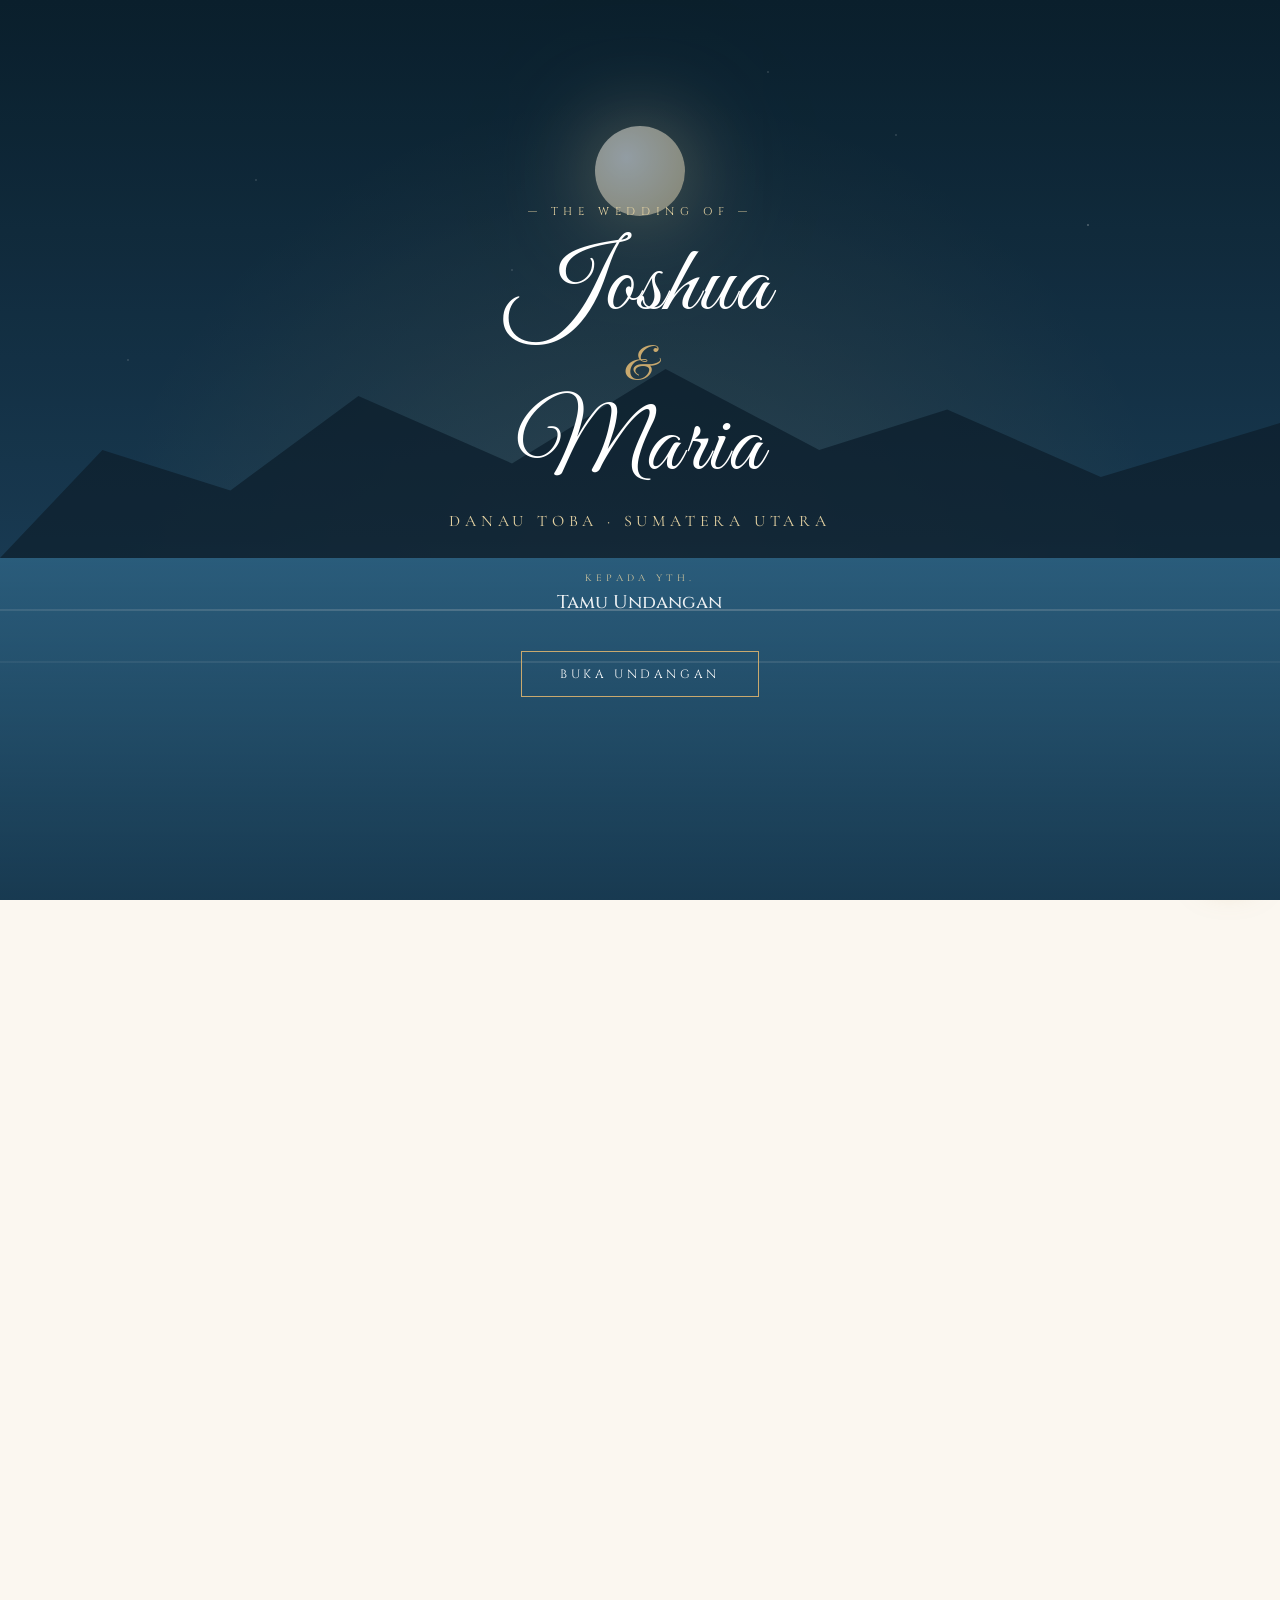
==== index.html @ b2a4e66c "Initial commit: Wedding invitation Danau Toba theme" ====
<!DOCTYPE html>
<html lang="id">
<head>
<meta charset="UTF-8" />
<meta name="viewport" content="width=device-width, initial-scale=1.0" />
<title>The Wedding of Joshua & Maria — Danau Toba</title>
<link rel="preconnect" href="https://fonts.googleapis.com">
<link rel="preconnect" href="https://fonts.gstatic.com" crossorigin>
<link href="https://fonts.googleapis.com/css2?family=Cormorant+Garamond:wght@300;400;500;600;700&family=Great+Vibes&family=Cinzel:wght@400;500;600&display=swap" rel="stylesheet">
<style>
  :root{
    --gold:#c9a96e;
    --gold-light:#e6d3a3;
    --deep:#0e2a3a;
    --mist:#dfe9ee;
    --ink:#1a1a1a;
    --paper:#fbf7f0;
  }
  *{box-sizing:border-box;margin:0;padding:0}
  html,body{scroll-behavior:smooth}
  body{
    font-family:'Cormorant Garamond',serif;
    color:var(--ink);
    background:var(--paper);
    overflow-x:hidden;
  }
  h1,h2,h3{font-family:'Cinzel',serif;font-weight:500;letter-spacing:.08em}
  .script{font-family:'Great Vibes',cursive;font-weight:400}

  /* COVER */
  #cover{
    position:fixed;inset:0;z-index:100;
    background:linear-gradient(180deg,#0a1f2c 0%,#163446 60%,#2a5876 100%);
    display:flex;align-items:center;justify-content:center;flex-direction:column;
    color:#fff;text-align:center;padding:24px;
    transition:opacity 1.2s ease,transform 1.2s ease,visibility 1.2s;
  }
  #cover.hidden{opacity:0;transform:translateY(-30px);visibility:hidden}
  #cover .lake{
    position:absolute;inset:0;overflow:hidden;opacity:.55;
    background:radial-gradient(ellipse at 50% 70%, rgba(201,169,110,.25), transparent 60%),
      linear-gradient(180deg,#0a1f2c 0%,#1d4361 70%,#3a7ca5 100%);
  }
  #cover .mountains{
    position:absolute;bottom:38%;left:0;right:0;height:30%;
    clip-path:polygon(0 100%,8% 60%,18% 75%,28% 40%,40% 65%,52% 30%,64% 60%,74% 45%,86% 70%,100% 50%,100% 100%);
    background-color:#0a1622;opacity:.85;
  }
  #cover .water{
    position:absolute;bottom:0;left:0;right:0;height:38%;
    background:linear-gradient(180deg,#3a7ca5,#0a2233);overflow:hidden;
  }
  #cover .water::before,#cover .water::after{
    content:"";position:absolute;left:-50%;right:-50%;height:2px;
    background:linear-gradient(90deg,transparent,rgba(255,255,255,.4),transparent);
    animation:ripple 6s linear infinite;
  }
  #cover .water::after{top:30%;animation-duration:9s;opacity:.5}
  #cover .water::before{top:15%}
  @keyframes ripple{0%{transform:translateX(-20%)}100%{transform:translateX(20%)}}
  #cover .moon{
    position:absolute;top:14%;left:50%;transform:translateX(-50%);
    width:90px;height:90px;border-radius:50%;
    background:radial-gradient(circle at 35% 35%,#fff,#e6d3a3);
    box-shadow:0 0 80px rgba(230,211,163,.6),0 0 160px rgba(230,211,163,.3);
    animation:floatY 6s ease-in-out infinite;
  }
  @keyframes floatY{0%,100%{transform:translateX(-50%) translateY(0)}50%{transform:translateX(-50%) translateY(-10px)}}
  #cover .stars{position:absolute;inset:0;background-image:
    radial-gradient(1px 1px at 20% 20%,#fff,transparent),
    radial-gradient(1px 1px at 70% 15%,#fff,transparent),
    radial-gradient(1px 1px at 40% 30%,#fff,transparent),
    radial-gradient(1.5px 1.5px at 85% 25%,#fff,transparent),
    radial-gradient(1px 1px at 10% 40%,#fff,transparent),
    radial-gradient(1px 1px at 60% 8%,#fff,transparent);
    opacity:.7;animation:twinkle 4s ease-in-out infinite alternate}
  @keyframes twinkle{from{opacity:.3}to{opacity:.9}}
  #cover .inner{position:relative;z-index:2;max-width:520px;animation:rise 1.4s .2s both}
  @keyframes rise{from{opacity:0;transform:translateY(30px)}to{opacity:1;transform:translateY(0)}}
  #cover .label{font-family:'Cinzel',serif;letter-spacing:.5em;font-size:.7rem;color:var(--gold-light);margin-bottom:20px}
  #cover h1{font-family:'Great Vibes',cursive;font-size:clamp(3rem,10vw,6rem);font-weight:400;line-height:1;margin:10px 0;color:#fff;letter-spacing:.02em}
  #cover .amp{display:block;color:var(--gold);font-size:.5em;margin:8px 0}
  #cover .sub{font-size:1rem;letter-spacing:.3em;margin-top:16px;color:var(--gold-light);text-transform:uppercase}
  #cover .guest{margin-top:40px;font-size:1.1rem;opacity:.9}
  #cover .guest small{display:block;letter-spacing:.4em;font-size:.65rem;color:var(--gold-light);text-transform:uppercase;margin-bottom:6px}
  #cover .guest strong{font-family:'Cinzel',serif;font-weight:500;font-size:1.15rem;color:#fff}
  #openBtn{
    margin-top:36px;padding:14px 38px;border:1px solid var(--gold);
    background:transparent;color:#fff;letter-spacing:.3em;font-size:.75rem;
    text-transform:uppercase;cursor:pointer;font-family:'Cinzel',serif;
    transition:.4s;position:relative;overflow:hidden;
  }
  #openBtn:hover{background:var(--gold);color:#0a1f2c}

  main{opacity:0;transition:opacity 1s .4s}
  main.show{opacity:1}
  section{padding:90px 24px;position:relative;overflow:hidden}
  .container{max-width:920px;margin:0 auto;position:relative;z-index:2}
  .center{text-align:center}
  .ornament{display:flex;align-items:center;justify-content:center;gap:14px;margin-bottom:18px;color:var(--gold)}
  .ornament .line{flex:0 0 60px;height:1px;background:linear-gradient(90deg,transparent,var(--gold),transparent)}
  .ornament svg{width:18px;height:18px}
  .eyebrow{font-family:'Cinzel',serif;letter-spacing:.4em;font-size:.7rem;color:var(--gold);text-transform:uppercase}
  h2.title{font-family:'Great Vibes',cursive;font-size:clamp(2.4rem,6vw,3.6rem);color:var(--deep);margin:6px 0 30px;font-weight:400}
  .reveal{opacity:0;transform:translateY(40px);transition:opacity 1s ease,transform 1s ease}
  .reveal.in{opacity:1;transform:none}

  #intro{background:radial-gradient(ellipse at top,rgba(201,169,110,.15),transparent 60%),var(--paper)}
  #intro p{font-size:1.15rem;line-height:1.9;color:#3a3a3a;max-width:640px;margin:0 auto}
  #intro .verse{font-style:italic;color:#5a5a5a;margin-top:24px;font-size:1.05rem}

  #couple{background:linear-gradient(180deg,var(--paper),#f0e9da 100%);position:relative}
  #couple::before{content:"";position:absolute;inset:0;
    background:radial-gradient(circle at 20% 30%,rgba(201,169,110,.08),transparent 40%),
      radial-gradient(circle at 80% 70%,rgba(58,124,165,.08),transparent 40%);}
  .couple-grid{display:grid;grid-template-columns:1fr auto 1fr;gap:40px;align-items:center;margin-top:20px}
  .person{text-align:center}
  .person .photo{
    width:200px;height:240px;margin:0 auto 24px;
    border-radius:50% 50% 48% 52% / 60% 60% 40% 40%;
    background:linear-gradient(135deg,#c9a96e,#3a7ca5);
    box-shadow:0 20px 50px rgba(14,42,58,.25),inset 0 0 0 8px rgba(255,255,255,.4);
    position:relative;overflow:hidden;animation:floatSoft 6s ease-in-out infinite;
  }
  .person:nth-child(3) .photo{animation-delay:-3s}
  @keyframes floatSoft{0%,100%{transform:translateY(0)}50%{transform:translateY(-8px)}}
  .person .photo::after{content:"";position:absolute;inset:0;
    background:radial-gradient(circle at 50% 30%,rgba(255,255,255,.3),transparent 50%);}
  .person h3{font-family:'Great Vibes',cursive;font-size:2.6rem;color:var(--deep);font-weight:400;letter-spacing:0}
  .person .role{font-family:'Cinzel',serif;letter-spacing:.3em;font-size:.7rem;color:var(--gold);margin:8px 0 14px;text-transform:uppercase}
  .person .desc{color:#555;font-size:1rem;line-height:1.7;max-width:280px;margin:0 auto}
  .person .parents{margin-top:14px;font-size:.95rem;color:#666;font-style:italic}
  .amp-mid{font-family:'Great Vibes',cursive;font-size:5rem;color:var(--gold);
    line-height:1;text-shadow:0 4px 20px rgba(201,169,110,.4);
    animation:pulseGold 3s ease-in-out infinite;}
  @keyframes pulseGold{0%,100%{transform:scale(1)}50%{transform:scale(1.08)}}

  #event{background:linear-gradient(180deg,#0e2a3a 0%,#163e54 50%,#0e2a3a 100%);color:#fff;position:relative}
  #event .toba-bg{position:absolute;inset:0;opacity:.15;
    background:radial-gradient(ellipse at 30% 40%,rgba(201,169,110,.4),transparent 50%),
      radial-gradient(ellipse at 70% 60%,rgba(58,124,165,.4),transparent 50%);}
  #event .mtns{position:absolute;bottom:0;left:0;right:0;height:120px;opacity:.4;
    clip-path:polygon(0 100%,10% 50%,20% 70%,32% 30%,45% 60%,58% 25%,70% 55%,82% 40%,100% 65%,100% 100%);
    background:linear-gradient(180deg,#1a4d6b,#0a1f2c);}
  #event h2.title{color:#fff}
  #event .eyebrow{color:var(--gold-light)}
  .events{display:grid;grid-template-columns:1fr 1fr;gap:30px;margin-top:40px}
  .event-card{
    background:rgba(255,255,255,.06);backdrop-filter:blur(14px);-webkit-backdrop-filter:blur(14px);
    border:1px solid rgba(201,169,110,.3);padding:36px 26px;text-align:center;border-radius:4px;
    transition:.5s;position:relative;overflow:hidden;
  }
  .event-card:hover{transform:translateY(-6px);border-color:var(--gold)}
  .event-card h3{font-family:'Cinzel',serif;letter-spacing:.3em;font-size:.85rem;color:var(--gold);margin-bottom:18px}
  .event-card .date-big{font-family:'Cinzel',serif;font-size:1.4rem;color:#fff;margin:8px 0;letter-spacing:.1em}
  .event-card .time{color:var(--gold-light);font-size:1.1rem;margin:6px 0}
  .event-card .place{color:#cfd8dc;margin-top:14px;font-size:1rem;line-height:1.6}
  .event-card .place strong{display:block;color:#fff;font-family:'Cinzel',serif;font-size:.9rem;letter-spacing:.15em;margin-bottom:4px}

  #countdown{background:var(--paper);text-align:center}
  .countdown-wrap{display:flex;justify-content:center;gap:14px;flex-wrap:wrap;margin-top:30px}
  .cd-box{
    background:linear-gradient(180deg,var(--deep),#1a4361);color:#fff;
    padding:22px 18px;min-width:90px;border-radius:6px;
    box-shadow:0 12px 30px rgba(14,42,58,.2);
    border:1px solid rgba(201,169,110,.3);position:relative;overflow:hidden;
  }
  .cd-box::before{content:"";position:absolute;top:0;left:0;right:0;height:1px;
    background:linear-gradient(90deg,transparent,var(--gold),transparent);}
  .cd-box .num{font-family:'Cinzel',serif;font-size:2rem;font-weight:600;color:var(--gold-light)}
  .cd-box .lbl{font-family:'Cinzel',serif;font-size:.65rem;letter-spacing:.3em;color:var(--gold);margin-top:4px;text-transform:uppercase}

  #story{background:#f7f1e3;position:relative}
  .timeline{position:relative;margin-top:40px;padding-left:30px}
  .timeline::before{content:"";position:absolute;left:8px;top:0;bottom:0;width:1px;
    background:linear-gradient(180deg,transparent,var(--gold),transparent);}
  .tl-item{position:relative;padding:0 0 36px 30px}
  .tl-item::before{content:"";position:absolute;left:-30px;top:6px;width:14px;height:14px;
    border-radius:50%;background:var(--gold);
    box-shadow:0 0 0 4px var(--paper),0 0 20px var(--gold);}
  .tl-item h4{font-family:'Cinzel',serif;color:var(--deep);font-size:.95rem;letter-spacing:.2em;margin-bottom:6px}
  .tl-item .yr{color:var(--gold);font-size:.8rem;letter-spacing:.3em;margin-bottom:6px;font-family:'Cinzel',serif}
  .tl-item p{color:#4a4a4a;line-height:1.8;font-size:1.05rem}

  #gallery{background:var(--paper)}
  .gal{display:grid;grid-template-columns:repeat(3,1fr);gap:14px;margin-top:30px}
  .gal-item{aspect-ratio:1/1;border-radius:4px;overflow:hidden;position:relative;
    background:linear-gradient(135deg,#c9a96e,#3a7ca5);transition:.5s;cursor:pointer;}
  .gal-item:nth-child(2){background:linear-gradient(135deg,#3a7ca5,#0e2a3a)}
  .gal-item:nth-child(3){background:linear-gradient(135deg,#e6d3a3,#c9a96e)}
  .gal-item:nth-child(4){background:linear-gradient(135deg,#1a4361,#c9a96e)}
  .gal-item:nth-child(5){background:linear-gradient(135deg,#0e2a3a,#3a7ca5)}
  .gal-item:nth-child(6){background:linear-gradient(135deg,#c9a96e,#1a4361)}
  .gal-item::after{content:"";position:absolute;inset:0;
    background:radial-gradient(circle at 50% 60%,transparent,rgba(0,0,0,.3));}
  .gal-item:hover{transform:scale(1.04);box-shadow:0 20px 40px rgba(0,0,0,.2)}
  .gal-item .lbl{position:absolute;bottom:12px;left:12px;color:#fff;
    font-family:'Cinzel',serif;font-size:.7rem;letter-spacing:.2em;z-index:2;
    text-shadow:0 2px 8px rgba(0,0,0,.5);}

  #rsvp{background:linear-gradient(180deg,#0e2a3a,#163e54);color:#fff}
  #rsvp h2.title{color:#fff}
  #rsvp .eyebrow{color:var(--gold-light)}
  .rsvp-form{max-width:520px;margin:30px auto 0;display:flex;flex-direction:column;gap:14px}
  .rsvp-form input,.rsvp-form select,.rsvp-form textarea{
    background:rgba(255,255,255,.08);border:1px solid rgba(201,169,110,.3);
    padding:14px 18px;color:#fff;font-family:'Cormorant Garamond',serif;font-size:1.05rem;
    border-radius:4px;transition:.3s;
  }
  .rsvp-form input::placeholder,.rsvp-form textarea::placeholder{color:#9eb1bb}
  .rsvp-form input:focus,.rsvp-form select:focus,.rsvp-form textarea:focus{
    outline:none;border-color:var(--gold);background:rgba(255,255,255,.12);
  }
  .rsvp-form textarea{min-height:100px;resize:vertical}
  .rsvp-form button{
    background:var(--gold);color:var(--deep);border:none;padding:16px;
    font-family:'Cinzel',serif;letter-spacing:.3em;font-size:.85rem;cursor:pointer;
    text-transform:uppercase;transition:.3s;border-radius:4px;
  }
  .rsvp-form button:hover{background:var(--gold-light);transform:translateY(-2px);box-shadow:0 12px 30px rgba(201,169,110,.4)}
  #rsvp .wishes{margin-top:50px;max-height:300px;overflow-y:auto;padding-right:8px}
  .wish{background:rgba(255,255,255,.05);padding:14px 18px;margin-bottom:10px;
    border-left:2px solid var(--gold);border-radius:0 4px 4px 0;}
  .wish strong{color:var(--gold-light);font-family:'Cinzel',serif;font-size:.85rem;letter-spacing:.15em}
  .wish p{color:#d0d8dd;margin-top:6px;font-size:1rem;line-height:1.6}

  footer{background:#0a1f2c;color:#fff;padding:60px 24px;text-align:center;position:relative;overflow:hidden}
  footer .thanks{font-family:'Great Vibes',cursive;font-size:2.4rem;color:var(--gold);margin-bottom:14px}
  footer p{color:#cfd8dc;line-height:1.8}
  footer .names{font-family:'Cinzel',serif;letter-spacing:.3em;margin-top:18px;color:#fff}
  footer .small{font-size:.75rem;opacity:.6;margin-top:30px;letter-spacing:.2em}

  #music{position:fixed;bottom:24px;right:24px;z-index:90;
    width:54px;height:54px;border-radius:50%;
    background:linear-gradient(135deg,var(--gold),#a88a4d);
    color:#fff;border:none;cursor:pointer;
    box-shadow:0 10px 30px rgba(201,169,110,.5);
    display:flex;align-items:center;justify-content:center;transition:.3s;}
  #music:hover{transform:scale(1.1)}
  #music.playing{animation:spin 8s linear infinite}
  @keyframes spin{to{transform:rotate(360deg)}}
  #music svg{width:22px;height:22px}

  .petal{position:fixed;top:-40px;width:12px;height:12px;border-radius:50% 0;
    background:linear-gradient(135deg,#e6d3a3,#c9a96e);
    pointer-events:none;z-index:50;opacity:.6;animation:fall linear infinite;}
  @keyframes fall{0%{transform:translateY(0) rotate(0)}100%{transform:translateY(110vh) rotate(720deg)}}

  @media (max-width:720px){
    section{padding:70px 20px}
    .couple-grid{grid-template-columns:1fr;gap:30px}
    .amp-mid{font-size:3.5rem}
    .events{grid-template-columns:1fr}
    .gal{grid-template-columns:repeat(2,1fr)}
    .cd-box{min-width:70px;padding:16px 12px}
    .cd-box .num{font-size:1.5rem}
    .person .photo{width:170px;height:200px}
    #music{width:48px;height:48px;bottom:18px;right:18px}
  }
  ::-webkit-scrollbar{width:6px}
  ::-webkit-scrollbar-track{background:var(--paper)}
  ::-webkit-scrollbar-thumb{background:var(--gold);border-radius:3px}
</style>
</head>
<body>

<div id="cover">
  <div class="lake">
    <div class="stars"></div>
    <div class="moon"></div>
    <div class="mountains"></div>
    <div class="water"></div>
  </div>
  <div class="inner">
    <div class="label">— THE WEDDING OF —</div>
    <h1>Joshua<span class="amp">&amp;</span>Maria</h1>
    <div class="sub">Danau Toba · Sumatera Utara</div>
    <div class="guest">
      <small>Kepada Yth.</small>
      <strong id="guestName">Tamu Undangan</strong>
    </div>
    <button id="openBtn">Buka Undangan</button>
  </div>
</div>

<main id="main">

<section id="intro">
  <div class="container center reveal">
    <div class="ornament"><span class="line"></span>
      <svg viewBox="0 0 24 24" fill="currentColor"><path d="M12 2L14 9L21 9L15 13L17 20L12 16L7 20L9 13L3 9L10 9Z"/></svg>
      <span class="line"></span></div>
    <div class="eyebrow">Dengan Penuh Syukur</div>
    <h2 class="title">Selamat Datang</h2>
    <p>Dengan memohon rahmat dan ridho Tuhan Yang Maha Esa, kami bermaksud menyelenggarakan pernikahan putra-putri kami di tepian Danau Toba — saksi keindahan cinta yang abadi.</p>
    <p class="verse">"Cinta sejati tidak pernah memudar, ia hanya semakin dalam — sedalam Danau Toba di kaki Bukit Barisan."</p>
  </div>
</section>

<section id="couple">
  <div class="container center">
    <div class="reveal">
      <div class="eyebrow">The Couple</div>
      <h2 class="title">Mempelai</h2>
    </div>
    <div class="couple-grid reveal">
      <div class="person">
        <div class="photo"></div>
        <h3>Joshua Sitorus</h3>
        <div class="role">The Groom</div>
        <p class="desc">Putra Pertama dari</p>
        <p class="parents">Bapak Marojahan Sitorus<br/>&amp; Ibu Rotua Simbolon</p>
      </div>
      <div class="amp-mid">&amp;</div>
      <div class="person">
        <div class="photo"></div>
        <h3>Maria Br. Tobing</h3>
        <div class="role">The Bride</div>
        <p class="desc">Putri Kedua dari</p>
        <p class="parents">Bapak Halomoan Tobing<br/>&amp; Ibu Lasma Sianturi</p>
      </div>
    </div>
  </div>
</section>

<section id="event">
  <div class="toba-bg"></div>
  <div class="container center">
    <div class="reveal">
      <div class="eyebrow">Save The Date</div>
      <h2 class="title">Acara Pernikahan</h2>
    </div>
    <div class="events">
      <div class="event-card reveal">
        <h3>Pemberkatan</h3>
        <div class="date-big">Sabtu, 15 Agustus 2026</div>
        <div class="time">08.00 — 10.00 WIB</div>
        <div class="place">
          <strong>Gereja HKBP Balige</strong>
          Jl. Sisingamangaraja, Balige<br/>Toba Samosir, Sumatera Utara
        </div>
      </div>
      <div class="event-card reveal">
        <h3>Resepsi</h3>
        <div class="date-big">Sabtu, 15 Agustus 2026</div>
        <div class="time">11.30 — Selesai</div>
        <div class="place">
          <strong>Toba Caldera Resort</strong>
          Tepi Danau Toba<br/>Parapat, Sumatera Utara
        </div>
      </div>
    </div>
  </div>
  <div class="mtns"></div>
</section>

<section id="countdown">
  <div class="container">
    <div class="reveal">
      <div class="eyebrow">Counting The Days</div>
      <h2 class="title">Menuju Hari Bahagia</h2>
    </div>
    <div class="countdown-wrap reveal">
      <div class="cd-box"><div class="num" id="cd-d">00</div><div class="lbl">Hari</div></div>
      <div class="cd-box"><div class="num" id="cd-h">00</div><div class="lbl">Jam</div></div>
      <div class="cd-box"><div class="num" id="cd-m">00</div><div class="lbl">Menit</div></div>
      <div class="cd-box"><div class="num" id="cd-s">00</div><div class="lbl">Detik</div></div>
    </div>
  </div>
</section>

<section id="story">
  <div class="container">
    <div class="center reveal">
      <div class="eyebrow">Our Journey</div>
      <h2 class="title">Kisah Kami</h2>
    </div>
    <div class="timeline">
      <div class="tl-item reveal">
        <div class="yr">2019</div>
        <h4>FIRST MEET</h4>
        <p>Bertemu pertama kali di sebuah perjalanan ke Pulau Samosir. Sebuah senyum di tepi Danau Toba menjadi awal dari segalanya.</p>
      </div>
      <div class="tl-item reveal">
        <div class="yr">2021</div>
        <h4>FIRST DATE</h4>
        <p>Kencan pertama di Bukit Holbung memandang sunset memantul di permukaan danau yang tenang.</p>
      </div>
      <div class="tl-item reveal">
        <div class="yr">2024</div>
        <h4>THE PROPOSAL</h4>
        <p>Di bawah bintang-bintang Tomok, lamaran itu terucap. Dengan air mata bahagia, jawabannya adalah "Iya".</p>
      </div>
      <div class="tl-item reveal">
        <div class="yr">2026</div>
        <h4>FOREVER BEGINS</h4>
        <p>Kembali ke tempat semua bermula — Danau Toba — untuk mengikat janji suci selamanya.</p>
      </div>
    </div>
  </div>
</section>

<section id="gallery">
  <div class="container">
    <div class="center reveal">
      <div class="eyebrow">Memories</div>
      <h2 class="title">Galeri Toba</h2>
    </div>
    <div class="gal reveal">
      <div class="gal-item"><span class="lbl">PARAPAT</span></div>
      <div class="gal-item"><span class="lbl">SAMOSIR</span></div>
      <div class="gal-item"><span class="lbl">BALIGE</span></div>
      <div class="gal-item"><span class="lbl">TOMOK</span></div>
      <div class="gal-item"><span class="lbl">HOLBUNG</span></div>
      <div class="gal-item"><span class="lbl">SIPISO PISO</span></div>
    </div>
  </div>
</section>

<section id="rsvp">
  <div class="container">
    <div class="center reveal">
      <div class="eyebrow">RSVP &amp; Wishes</div>
      <h2 class="title">Kirim Doa &amp; Ucapan</h2>
    </div>
    <form class="rsvp-form reveal" id="wishForm">
      <input type="text" id="wName" placeholder="Nama Anda" required />
      <select id="wAttend" required>
        <option value="">— Konfirmasi Kehadiran —</option>
        <option>Hadir</option>
        <option>Tidak Hadir</option>
        <option>Masih Ragu</option>
      </select>
      <textarea id="wMsg" placeholder="Tuliskan doa &amp; ucapan terbaik Anda..." required></textarea>
      <button type="submit">Kirim Ucapan</button>
    </form>
    <div class="wishes" id="wishes"></div>
  </div>
</section>

<footer>
  <div class="thanks">Terima Kasih</div>
  <p>Merupakan suatu kehormatan dan kebahagiaan bagi kami<br/>apabila Bapak/Ibu/Saudara/i berkenan hadir<br/>dan memberikan doa restu.</p>
  <div class="names">JOSHUA &amp; MARIA</div>
  <div class="small">© 2026 · Made with love at Danau Toba</div>
</footer>

</main>

<button id="music" title="Putar Musik">
  <svg viewBox="0 0 24 24" fill="currentColor"><path d="M12 3v10.55A4 4 0 1 0 14 17V7h4V3h-6z"/></svg>
</button>

<script>
  const params=new URLSearchParams(location.search);
  const to=params.get('to');
  if(to)document.getElementById('guestName').textContent=decodeURIComponent(to);

  const cover=document.getElementById('cover');
  const main=document.getElementById('main');
  const openBtn=document.getElementById('openBtn');
  openBtn.addEventListener('click',()=>{
    cover.classList.add('hidden');
    main.classList.add('show');
    startMusic();
    setTimeout(()=>{document.body.style.overflow='auto'},800);
  });
  document.body.style.overflow='hidden';

  const io=new IntersectionObserver(es=>{
    es.forEach(e=>{if(e.isIntersecting)e.target.classList.add('in')});
  },{threshold:.15});
  document.querySelectorAll('.reveal').forEach(el=>io.observe(el));

  const target=new Date('2026-08-15T08:00:00+07:00').getTime();
  function tick(){
    const n=Date.now();let d=target-n;if(d<0)d=0;
    const D=Math.floor(d/86400000);
    const H=Math.floor(d%86400000/3600000);
    const M=Math.floor(d%3600000/60000);
    const S=Math.floor(d%60000/1000);
    document.getElementById('cd-d').textContent=String(D).padStart(2,'0');
    document.getElementById('cd-h').textContent=String(H).padStart(2,'0');
    document.getElementById('cd-m').textContent=String(M).padStart(2,'0');
    document.getElementById('cd-s').textContent=String(S).padStart(2,'0');
  }
  setInterval(tick,1000);tick();

  const wishesEl=document.getElementById('wishes');
  const stored=JSON.parse(localStorage.getItem('toba_wishes')||'[]');
  const seed=[
    {n:'Keluarga Besar Sitorus',a:'Hadir',m:'Selamat menempuh hidup baru. Semoga menjadi keluarga yang penuh berkat dan kebahagiaan.'},
    {n:'Sahabat Lama',a:'Hadir',m:'Akhirnya hari itu tiba! Bahagia selalu untuk kalian berdua di tepi Danau Toba.'},
  ];
  let allWishes=stored.length?stored:seed;
  function renderWishes(){
    wishesEl.innerHTML=allWishes.map(w=>`
      <div class="wish"><strong>${w.n}</strong> · <em style="color:#c9a96e;font-size:.8rem">${w.a}</em>
      <p>${w.m}</p></div>`).join('');
  }
  renderWishes();
  document.getElementById('wishForm').addEventListener('submit',e=>{
    e.preventDefault();
    const w={
      n:document.getElementById('wName').value.trim(),
      a:document.getElementById('wAttend').value,
      m:document.getElementById('wMsg').value.trim()
    };
    allWishes.unshift(w);
    localStorage.setItem('toba_wishes',JSON.stringify(allWishes.slice(0,50)));
    renderWishes();
    e.target.reset();
  });

  function spawnPetal(){
    const p=document.createElement('div');
    p.className='petal';
    p.style.left=Math.random()*100+'vw';
    p.style.animationDuration=(8+Math.random()*8)+'s';
    p.style.opacity=(.3+Math.random()*.5);
    p.style.transform=`scale(${.5+Math.random()})`;
    document.body.appendChild(p);
    setTimeout(()=>p.remove(),16000);
  }
  setInterval(()=>{if(main.classList.contains('show'))spawnPetal()},800);

  // ===== Generative Wedding Music (Web Audio API) =====
  // Soft romantic ambient — Canon-style chord progression with gentle melody & reverb
  let ac,playing=false,timers=[],reverb,masterGain;
  const musicBtn=document.getElementById('music');
  // Pachelbel-inspired progression (D - A - Bm - F#m - G - D - G - A) transposed for soft feel
  const progression=[
    [293.66,369.99,440.00,587.33], // D
    [440.00,554.37,659.25,440.00], // A
    [493.88,587.33,739.99,493.88], // Bm
    [369.99,440.00,554.37,369.99], // F#m
    [392.00,493.88,587.33,392.00], // G
    [293.66,369.99,440.00,587.33], // D
    [392.00,493.88,587.33,392.00], // G
    [440.00,554.37,659.25,440.00], // A
  ];
  // Soft melodic line in D major
  const melody=[
    587.33,659.25,739.99,659.25,
    554.37,659.25,554.37,440.00,
    493.88,587.33,659.25,587.33,
    554.37,440.00,369.99,440.00,
    493.88,587.33,659.25,739.99,
    587.33,659.25,587.33,493.88,
    440.00,493.88,587.33,659.25,
    554.37,659.25,739.99,659.25
  ];

  function setupReverb(){
    const c=ac.createConvolver();
    const len=ac.sampleRate*3;
    const buf=ac.createBuffer(2,len,ac.sampleRate);
    for(let ch=0;ch<2;ch++){
      const d=buf.getChannelData(ch);
      for(let i=0;i<len;i++)d[i]=(Math.random()*2-1)*Math.pow(1-i/len,2.5);
    }
    c.buffer=buf;
    const wet=ac.createGain();wet.gain.value=.4;
    c.connect(wet);wet.connect(masterGain);
    reverb=c;
  }
  function playNote(freq,start,dur,gain=.06,type='sine'){
    const o=ac.createOscillator();
    const g=ac.createGain();
    o.type=type;o.frequency.value=freq;
    g.gain.setValueAtTime(0,start);
    g.gain.linearRampToValueAtTime(gain,start+.08);
    g.gain.linearRampToValueAtTime(gain*.7,start+dur*.6);
    g.gain.exponentialRampToValueAtTime(.0001,start+dur);
    o.connect(g);
    g.connect(reverb);
    g.connect(masterGain);
    o.start(start);o.stop(start+dur+.1);
  }
  function scheduleLoop(){
    const t0=ac.currentTime+.1;
    const beat=.7;
    const barLen=beat*4;
    progression.forEach((chord,i)=>{
      const tBar=t0+i*barLen;
      // soft pad (chord)
      chord.slice(0,3).forEach(f=>playNote(f,tBar,barLen*1.05,.025,'sine'));
      // bass
      playNote(chord[0]/2,tBar,barLen*.95,.06,'triangle');
      playNote(chord[0]/2,tBar+beat*2,barLen*.5,.04,'triangle');
      // arpeggio bell-like
      [0,1,2,1].forEach((idx,j)=>{
        playNote(chord[idx]*2,tBar+j*beat,beat*.85,.03,'sine');
      });
    });
    // melody overlaid
    melody.forEach((f,i)=>{
      playNote(f,t0+i*beat,beat*1.1,.045,'triangle');
    });
    const total=progression.length*barLen*1000;
    timers.push(setTimeout(scheduleLoop,total));
  }
  function startMusic(){
    if(playing)return;
    try{
      ac=new (window.AudioContext||window.webkitAudioContext)();
      masterGain=ac.createGain();
      masterGain.gain.value=.5;
      masterGain.connect(ac.destination);
      setupReverb();
      scheduleLoop();
      playing=true;
      musicBtn.classList.add('playing');
    }catch(e){console.log('Audio not available')}
  }
  function stopMusic(){
    if(!playing)return;
    timers.forEach(clearTimeout);timers=[];
    if(masterGain){
      masterGain.gain.linearRampToValueAtTime(0,ac.currentTime+.5);
      setTimeout(()=>{if(ac)ac.close()},600);
    }
    playing=false;
    musicBtn.classList.remove('playing');
  }
  musicBtn.addEventListener('click',()=>{
    if(playing)stopMusic();else startMusic();
  });
</script>
</body>
</html>
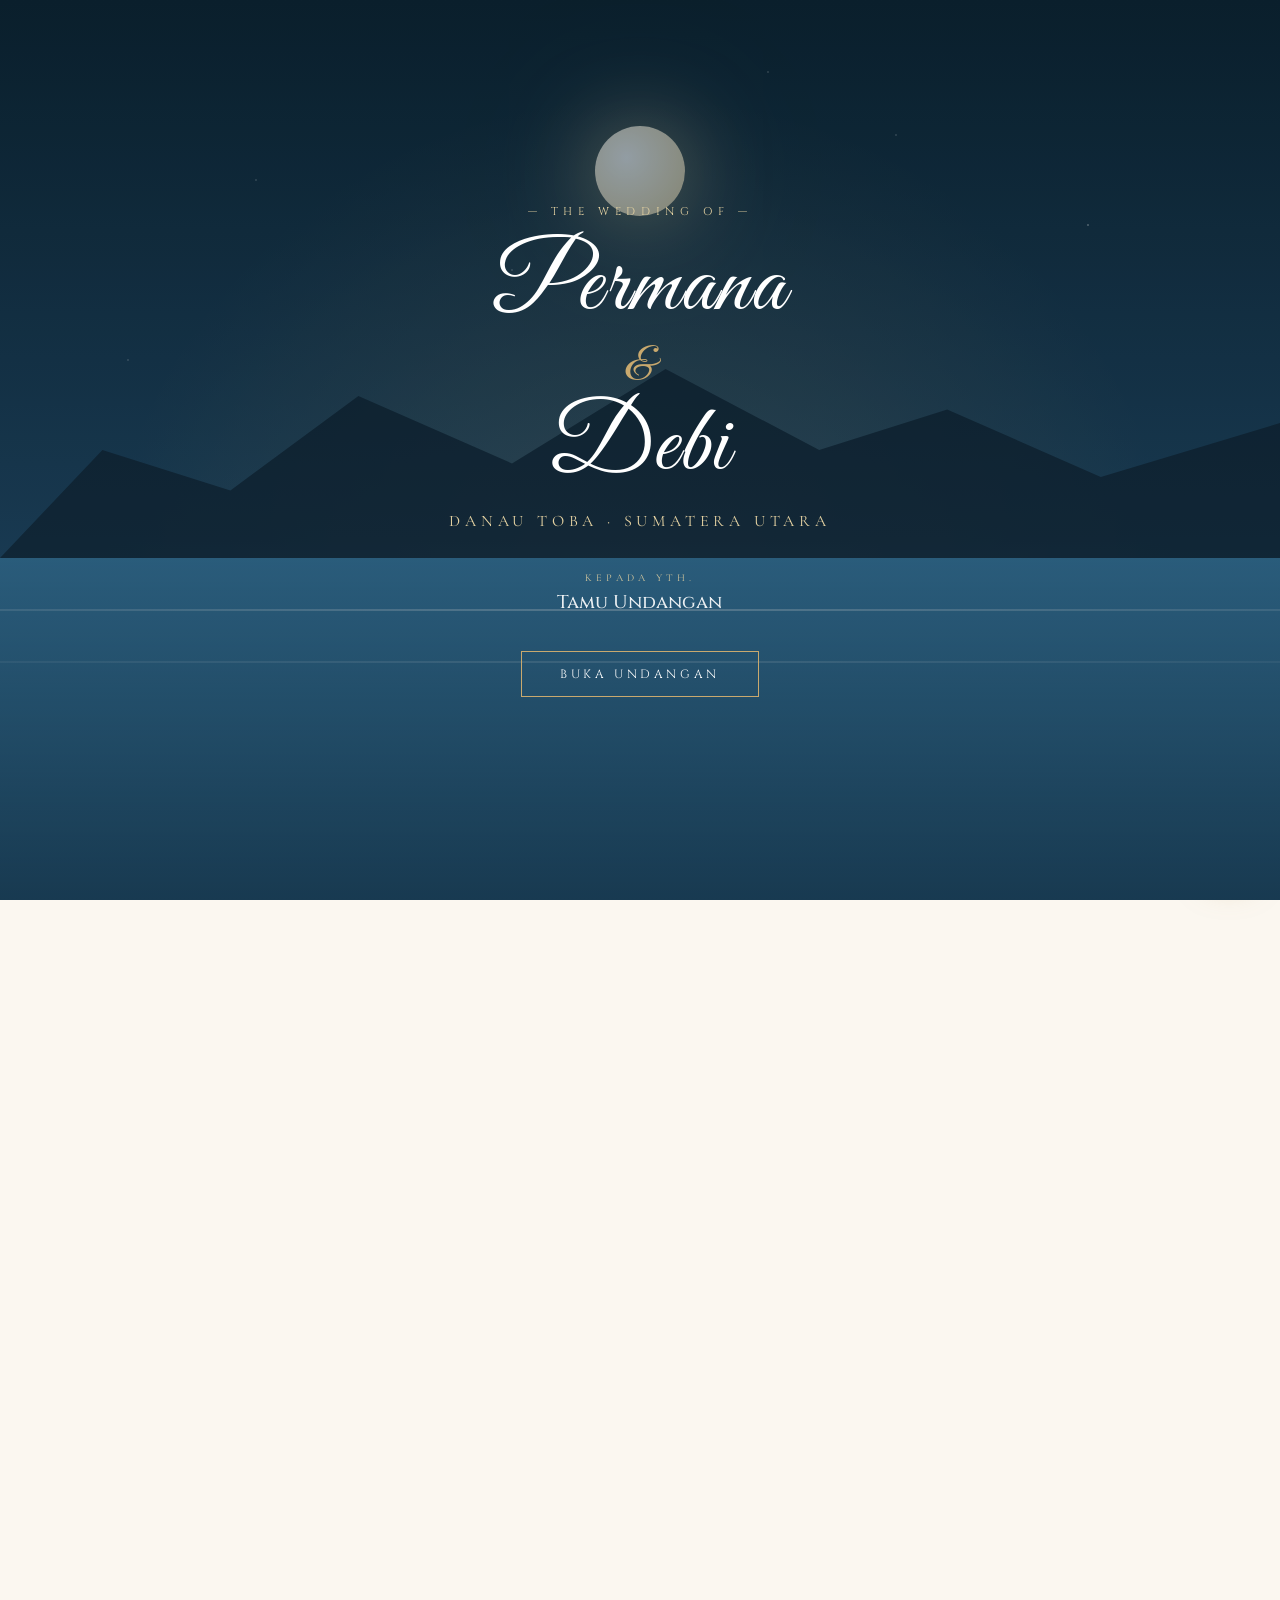
==== commit 7fb1b43c: "Update couple names to Permana Sembiring & Debi E. Silitonga" ====
--- a/index.html
+++ b/index.html
@@ -3,7 +3,7 @@
 <head>
 <meta charset="UTF-8" />
 <meta name="viewport" content="width=device-width, initial-scale=1.0" />
-<title>The Wedding of Joshua & Maria — Danau Toba</title>
+<title>The Wedding of Permana & Debi — Danau Toba</title>
 <link rel="preconnect" href="https://fonts.googleapis.com">
 <link rel="preconnect" href="https://fonts.gstatic.com" crossorigin>
 <link href="https://fonts.googleapis.com/css2?family=Cormorant+Garamond:wght@300;400;500;600;700&family=Great+Vibes&family=Cinzel:wght@400;500;600&display=swap" rel="stylesheet">
@@ -273,7 +273,7 @@
   </div>
   <div class="inner">
     <div class="label">— THE WEDDING OF —</div>
-    <h1>Joshua<span class="amp">&amp;</span>Maria</h1>
+    <h1>Permana<span class="amp">&amp;</span>Debi</h1>
     <div class="sub">Danau Toba · Sumatera Utara</div>
     <div class="guest">
       <small>Kepada Yth.</small>
@@ -306,18 +306,18 @@
     <div class="couple-grid reveal">
       <div class="person">
         <div class="photo"></div>
-        <h3>Joshua Sitorus</h3>
+        <h3>Permana Sembiring</h3>
         <div class="role">The Groom</div>
-        <p class="desc">Putra Pertama dari</p>
-        <p class="parents">Bapak Marojahan Sitorus<br/>&amp; Ibu Rotua Simbolon</p>
+        <p class="desc">Putra dari</p>
+        <p class="parents">Bapak Sembiring<br/>&amp; Ibu Sembiring</p>
       </div>
       <div class="amp-mid">&amp;</div>
       <div class="person">
         <div class="photo"></div>
-        <h3>Maria Br. Tobing</h3>
+        <h3>Debi E. Silitonga</h3>
         <div class="role">The Bride</div>
-        <p class="desc">Putri Kedua dari</p>
-        <p class="parents">Bapak Halomoan Tobing<br/>&amp; Ibu Lasma Sianturi</p>
+        <p class="desc">Putri dari</p>
+        <p class="parents">Bapak Silitonga<br/>&amp; Ibu Silitonga</p>
       </div>
     </div>
   </div>
@@ -441,7 +441,7 @@
 <footer>
   <div class="thanks">Terima Kasih</div>
   <p>Merupakan suatu kehormatan dan kebahagiaan bagi kami<br/>apabila Bapak/Ibu/Saudara/i berkenan hadir<br/>dan memberikan doa restu.</p>
-  <div class="names">JOSHUA &amp; MARIA</div>
+  <div class="names">PERMANA &amp; DEBI</div>
   <div class="small">© 2026 · Made with love at Danau Toba</div>
 </footer>
 
@@ -489,7 +489,7 @@
   const wishesEl=document.getElementById('wishes');
   const stored=JSON.parse(localStorage.getItem('toba_wishes')||'[]');
   const seed=[
-    {n:'Keluarga Besar Sitorus',a:'Hadir',m:'Selamat menempuh hidup baru. Semoga menjadi keluarga yang penuh berkat dan kebahagiaan.'},
+    {n:'Keluarga Besar Sembiring',a:'Hadir',m:'Selamat menempuh hidup baru. Semoga menjadi keluarga yang penuh berkat dan kebahagiaan.'},
     {n:'Sahabat Lama',a:'Hadir',m:'Akhirnya hari itu tiba! Bahagia selalu untuk kalian berdua di tepi Danau Toba.'},
   ];
   let allWishes=stored.length?stored:seed;
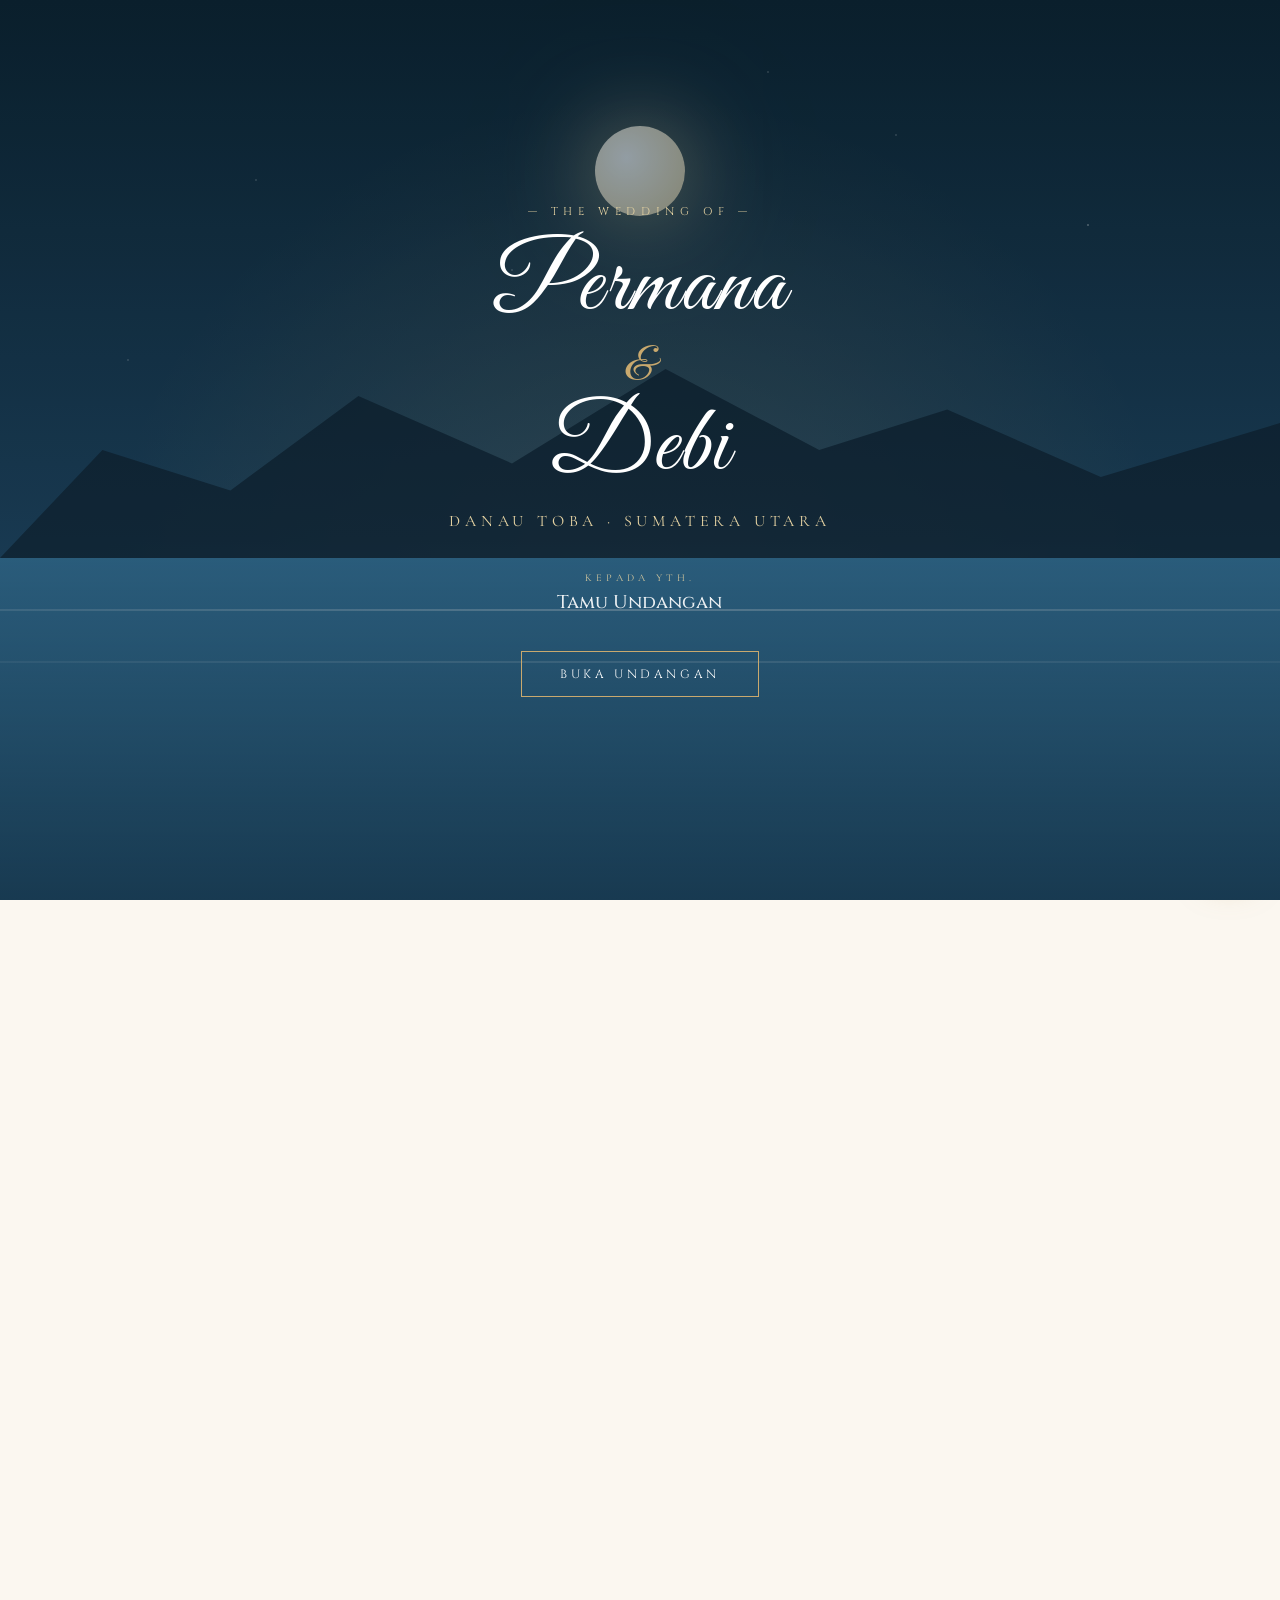
==== commit 2a295157: "Replace localStorage wishes with WA-submit + curated array" ====
--- a/index.html
+++ b/index.html
@@ -432,9 +432,10 @@
         <option>Masih Ragu</option>
       </select>
       <textarea id="wMsg" placeholder="Tuliskan doa &amp; ucapan terbaik Anda..." required></textarea>
-      <button type="submit">Kirim Ucapan</button>
+      <button type="submit">Kirim Ucapan via WhatsApp</button>
     </form>
     <div class="wishes" id="wishes"></div>
+    <p style="text-align:center;margin-top:18px;font-size:.85rem;color:#9eb1bb;font-style:italic">Ucapan akan dikirim langsung ke WhatsApp mempelai</p>
   </div>
 </section>
 
@@ -486,29 +487,39 @@
   }
   setInterval(tick,1000);tick();
 
+  // ============================================
+  //  DAFTAR UCAPAN — edit array ini untuk tambah/hapus ucapan
+  //  Format: {n:'Nama', a:'Hadir/Tidak Hadir/Masih Ragu', m:'Isi ucapan'}
+  // ============================================
+  const allWishes = [
+    // contoh format (hapus baris ini kalau belum ada ucapan):
+    // {n:'Pak Budi', a:'Hadir', m:'Selamat ya, semoga bahagia selalu.'},
+  ];
+
+  // Nomor WhatsApp mempelai (format internasional, tanpa + dan tanpa spasi)
+  // Contoh: 6281234567890
+  const WA_NUMBER = "6281234567890";
+
   const wishesEl=document.getElementById('wishes');
-  const stored=JSON.parse(localStorage.getItem('toba_wishes')||'[]');
-  const seed=[
-    {n:'Keluarga Besar Sembiring',a:'Hadir',m:'Selamat menempuh hidup baru. Semoga menjadi keluarga yang penuh berkat dan kebahagiaan.'},
-    {n:'Sahabat Lama',a:'Hadir',m:'Akhirnya hari itu tiba! Bahagia selalu untuk kalian berdua di tepi Danau Toba.'},
-  ];
-  let allWishes=stored.length?stored:seed;
   function renderWishes(){
+    if(allWishes.length===0){
+      wishesEl.innerHTML='<p style="text-align:center;color:#9eb1bb;padding:20px;font-style:italic">Belum ada ucapan. Jadilah yang pertama!</p>';
+      return;
+    }
     wishesEl.innerHTML=allWishes.map(w=>`
       <div class="wish"><strong>${w.n}</strong> · <em style="color:#c9a96e;font-size:.8rem">${w.a}</em>
       <p>${w.m}</p></div>`).join('');
   }
   renderWishes();
+
   document.getElementById('wishForm').addEventListener('submit',e=>{
     e.preventDefault();
-    const w={
-      n:document.getElementById('wName').value.trim(),
-      a:document.getElementById('wAttend').value,
-      m:document.getElementById('wMsg').value.trim()
-    };
-    allWishes.unshift(w);
-    localStorage.setItem('toba_wishes',JSON.stringify(allWishes.slice(0,50)));
-    renderWishes();
+    const n=document.getElementById('wName').value.trim();
+    const a=document.getElementById('wAttend').value;
+    const m=document.getElementById('wMsg').value.trim();
+    const text=`*Ucapan Pernikahan Permana & Debi*\n\nNama: ${n}\nKehadiran: ${a}\n\nUcapan:\n${m}`;
+    const url=`https://wa.me/${WA_NUMBER}?text=${encodeURIComponent(text)}`;
+    window.open(url,'_blank');
     e.target.reset();
   });
 
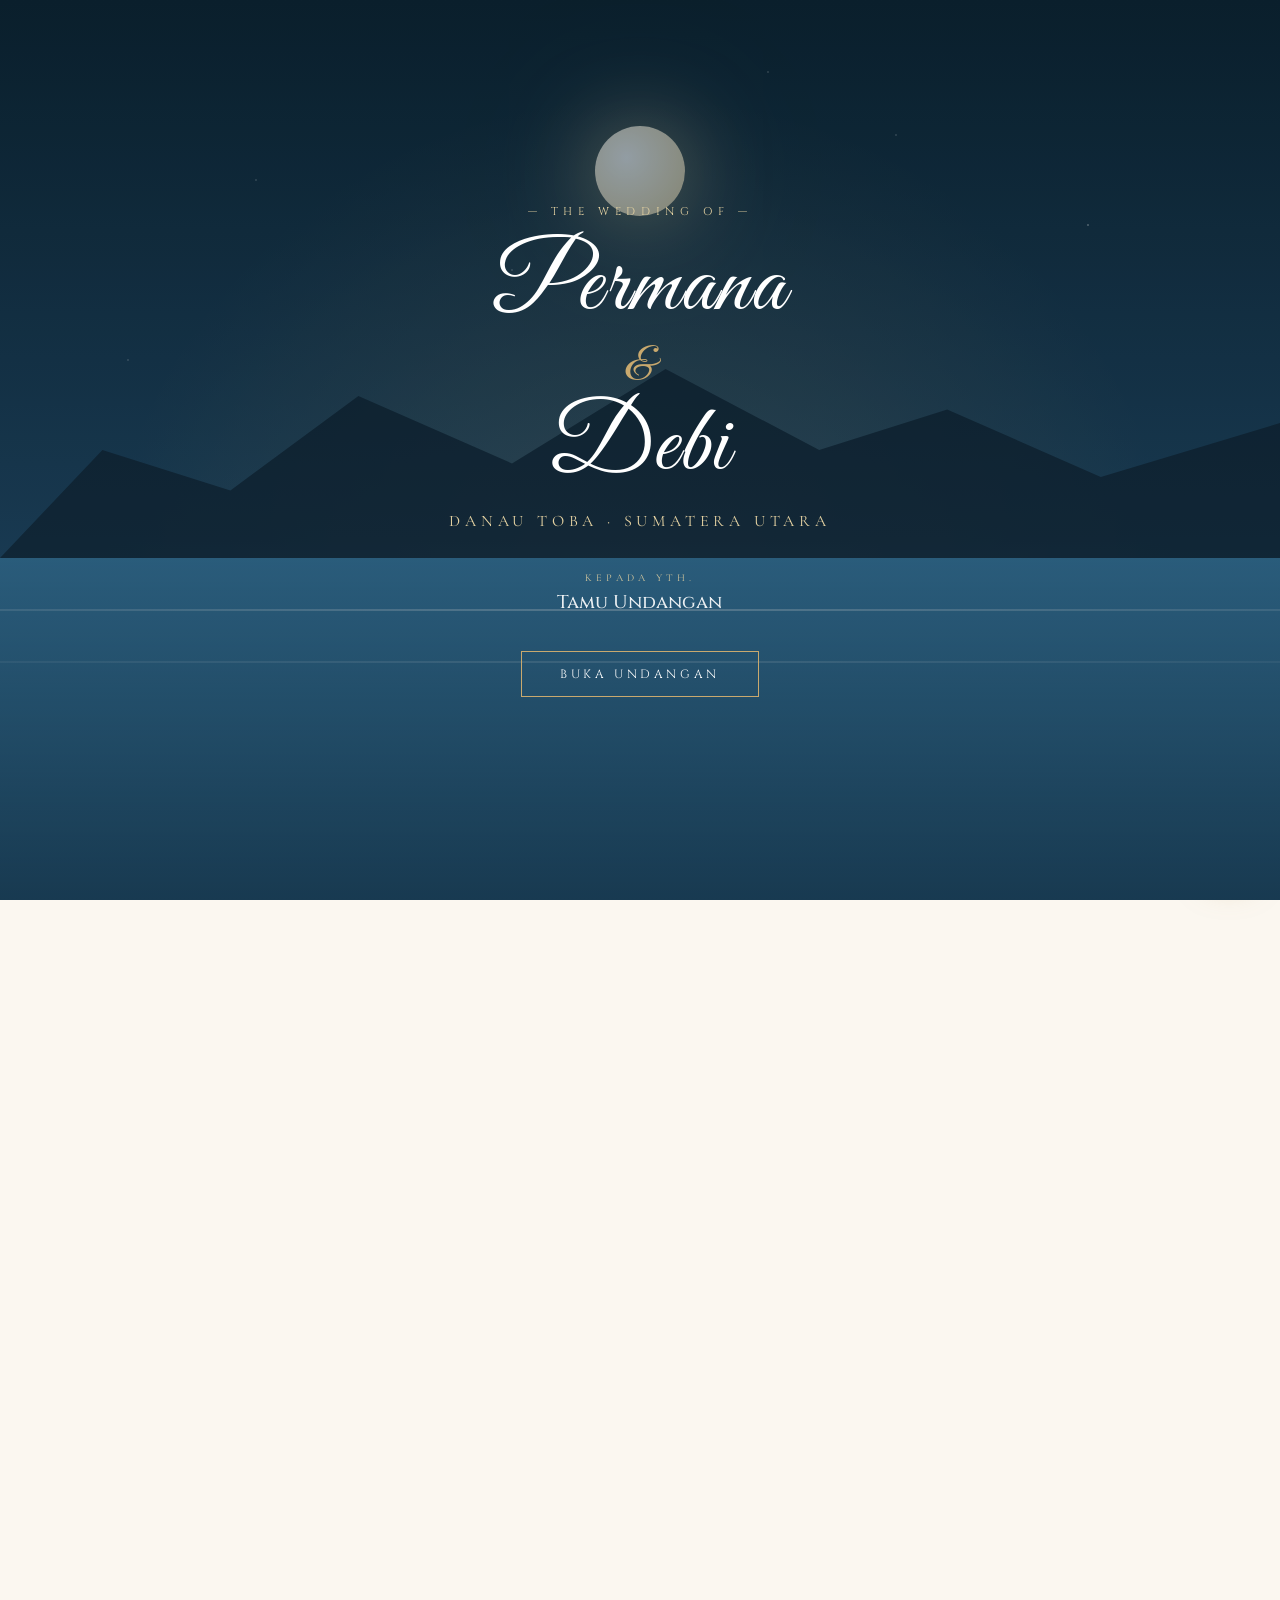
==== commit ad1269a0: "Add couple photo with elegant frame, profile photos, and gallery" ====
--- a/index.html
+++ b/index.html
@@ -116,16 +116,29 @@
   .couple-grid{display:grid;grid-template-columns:1fr auto 1fr;gap:40px;align-items:center;margin-top:20px}
   .person{text-align:center}
   .person .photo{
-    width:200px;height:240px;margin:0 auto 24px;
+    width:220px;height:280px;margin:0 auto 24px;
     border-radius:50% 50% 48% 52% / 60% 60% 40% 40%;
-    background:linear-gradient(135deg,#c9a96e,#3a7ca5);
-    box-shadow:0 20px 50px rgba(14,42,58,.25),inset 0 0 0 8px rgba(255,255,255,.4);
+    background-image:url('img/couple.jpg');
+    background-size:300% auto;
+    background-repeat:no-repeat;
+    box-shadow:0 25px 60px rgba(14,42,58,.35),
+      inset 0 0 0 6px rgba(255,255,255,.6),
+      inset 0 0 0 8px rgba(201,169,110,.4),
+      0 0 0 12px rgba(201,169,110,.1);
     position:relative;overflow:hidden;animation:floatSoft 6s ease-in-out infinite;
-  }
-  .person:nth-child(3) .photo{animation-delay:-3s}
+    border:1px solid rgba(201,169,110,.3);
+  }
+  .person.groom .photo{background-position:24% 22%}
+  .person.bride .photo{background-position:62% 22%;animation-delay:-3s}
   @keyframes floatSoft{0%,100%{transform:translateY(0)}50%{transform:translateY(-8px)}}
   .person .photo::after{content:"";position:absolute;inset:0;
-    background:radial-gradient(circle at 50% 30%,rgba(255,255,255,.3),transparent 50%);}
+    background:linear-gradient(180deg,transparent 60%,rgba(14,42,58,.15));
+    pointer-events:none;}
+  .person .photo::before{
+    content:"";position:absolute;inset:-2px;border-radius:inherit;
+    background:linear-gradient(135deg,var(--gold),transparent 40%,transparent 60%,var(--gold));
+    z-index:-1;opacity:.5;
+  }
   .person h3{font-family:'Great Vibes',cursive;font-size:2.6rem;color:var(--deep);font-weight:400;letter-spacing:0}
   .person .role{font-family:'Cinzel',serif;letter-spacing:.3em;font-size:.7rem;color:var(--gold);margin:8px 0 14px;text-transform:uppercase}
   .person .desc{color:#555;font-size:1rem;line-height:1.7;max-width:280px;margin:0 auto}
@@ -134,6 +147,62 @@
     line-height:1;text-shadow:0 4px 20px rgba(201,169,110,.4);
     animation:pulseGold 3s ease-in-out infinite;}
   @keyframes pulseGold{0%,100%{transform:scale(1)}50%{transform:scale(1.08)}}
+
+  /* HERO PHOTO */
+  #hero-photo{
+    background:linear-gradient(180deg,#0e2a3a 0%,#1a3d52 50%,#0e2a3a 100%);
+    padding:100px 24px;position:relative;overflow:hidden;
+  }
+  #hero-photo::before{
+    content:"";position:absolute;inset:0;
+    background:radial-gradient(ellipse at center,rgba(201,169,110,.18),transparent 60%);
+  }
+  .frame-wrap{
+    max-width:580px;margin:0 auto;position:relative;
+    padding:24px;
+  }
+  .frame-wrap::before,.frame-wrap::after{
+    content:"";position:absolute;width:60px;height:60px;
+    border:2px solid var(--gold);
+  }
+  .frame-wrap::before{top:0;left:0;border-right:none;border-bottom:none}
+  .frame-wrap::after{bottom:0;right:0;border-left:none;border-top:none}
+  .photo-frame{
+    position:relative;border-radius:6px;overflow:hidden;
+    box-shadow:0 30px 80px rgba(0,0,0,.5),
+      0 0 0 1px rgba(201,169,110,.5),
+      0 0 0 8px rgba(201,169,110,.1);
+    transform:translateY(0);
+    transition:transform .8s ease;
+  }
+  .photo-frame img{
+    width:100%;height:auto;display:block;
+    filter:saturate(1.1) contrast(1.05);
+    transition:transform 1s ease;
+  }
+  .photo-frame:hover img{transform:scale(1.04)}
+  .photo-frame::after{
+    content:"";position:absolute;inset:0;
+    background:linear-gradient(180deg,transparent 50%,rgba(14,42,58,.4));
+    pointer-events:none;
+  }
+  .photo-caption{
+    text-align:center;margin-top:32px;color:#fff;
+  }
+  .photo-caption .quote{
+    font-family:'Great Vibes',cursive;font-size:2rem;color:var(--gold-light);
+    line-height:1.3;margin-bottom:10px;
+  }
+  .photo-caption .sig{
+    font-family:'Cinzel',serif;letter-spacing:.4em;font-size:.75rem;
+    color:var(--gold);text-transform:uppercase;
+  }
+  .photo-deco{
+    position:absolute;font-family:'Great Vibes',cursive;color:rgba(201,169,110,.15);
+    font-size:14rem;line-height:1;pointer-events:none;user-select:none;
+  }
+  .photo-deco.left{top:10%;left:-2%}
+  .photo-deco.right{bottom:10%;right:-2%}
 
   #event{background:linear-gradient(180deg,#0e2a3a 0%,#163e54 50%,#0e2a3a 100%);color:#fff;position:relative}
   #event .toba-bg{position:absolute;inset:0;opacity:.15;
@@ -185,15 +254,17 @@
   #gallery{background:var(--paper)}
   .gal{display:grid;grid-template-columns:repeat(3,1fr);gap:14px;margin-top:30px}
   .gal-item{aspect-ratio:1/1;border-radius:4px;overflow:hidden;position:relative;
-    background:linear-gradient(135deg,#c9a96e,#3a7ca5);transition:.5s;cursor:pointer;}
-  .gal-item:nth-child(2){background:linear-gradient(135deg,#3a7ca5,#0e2a3a)}
-  .gal-item:nth-child(3){background:linear-gradient(135deg,#e6d3a3,#c9a96e)}
-  .gal-item:nth-child(4){background:linear-gradient(135deg,#1a4361,#c9a96e)}
-  .gal-item:nth-child(5){background:linear-gradient(135deg,#0e2a3a,#3a7ca5)}
-  .gal-item:nth-child(6){background:linear-gradient(135deg,#c9a96e,#1a4361)}
+    background-image:url('img/couple.jpg');background-size:300% auto;
+    transition:.5s;cursor:pointer;}
+  .gal-item:nth-child(1){background-position:30% 20%}
+  .gal-item:nth-child(2){background-position:65% 25%}
+  .gal-item:nth-child(3){background-position:50% 60%}
+  .gal-item:nth-child(4){background-position:25% 50%}
+  .gal-item:nth-child(5){background-position:70% 60%}
+  .gal-item:nth-child(6){background-position:50% 30%}
   .gal-item::after{content:"";position:absolute;inset:0;
-    background:radial-gradient(circle at 50% 60%,transparent,rgba(0,0,0,.3));}
-  .gal-item:hover{transform:scale(1.04);box-shadow:0 20px 40px rgba(0,0,0,.2)}
+    background:linear-gradient(180deg,transparent 50%,rgba(14,42,58,.7));}
+  .gal-item:hover{transform:scale(1.04);box-shadow:0 20px 40px rgba(0,0,0,.3)}
   .gal-item .lbl{position:absolute;bottom:12px;left:12px;color:#fff;
     font-family:'Cinzel',serif;font-size:.7rem;letter-spacing:.2em;z-index:2;
     text-shadow:0 2px 8px rgba(0,0,0,.5);}
@@ -254,7 +325,11 @@
     .gal{grid-template-columns:repeat(2,1fr)}
     .cd-box{min-width:70px;padding:16px 12px}
     .cd-box .num{font-size:1.5rem}
-    .person .photo{width:170px;height:200px}
+    .person .photo{width:180px;height:230px}
+    .photo-deco{font-size:8rem}
+    #hero-photo{padding:70px 20px}
+    .frame-wrap{padding:18px}
+    .frame-wrap::before,.frame-wrap::after{width:40px;height:40px}
     #music{width:48px;height:48px;bottom:18px;right:18px}
   }
   ::-webkit-scrollbar{width:6px}
@@ -304,7 +379,7 @@
       <h2 class="title">Mempelai</h2>
     </div>
     <div class="couple-grid reveal">
-      <div class="person">
+      <div class="person groom">
         <div class="photo"></div>
         <h3>Permana Sembiring</h3>
         <div class="role">The Groom</div>
@@ -312,13 +387,27 @@
         <p class="parents">Bapak Sembiring<br/>&amp; Ibu Sembiring</p>
       </div>
       <div class="amp-mid">&amp;</div>
-      <div class="person">
+      <div class="person bride">
         <div class="photo"></div>
         <h3>Debi E. Silitonga</h3>
         <div class="role">The Bride</div>
         <p class="desc">Putri dari</p>
         <p class="parents">Bapak Silitonga<br/>&amp; Ibu Silitonga</p>
       </div>
+    </div>
+  </div>
+</section>
+
+<section id="hero-photo">
+  <span class="photo-deco left">P</span>
+  <span class="photo-deco right">D</span>
+  <div class="frame-wrap reveal">
+    <div class="photo-frame">
+      <img src="img/couple.jpg" alt="Permana & Debi" />
+    </div>
+    <div class="photo-caption">
+      <div class="quote">"Two souls, one journey"</div>
+      <div class="sig">— Permana &amp; Debi —</div>
     </div>
   </div>
 </section>
